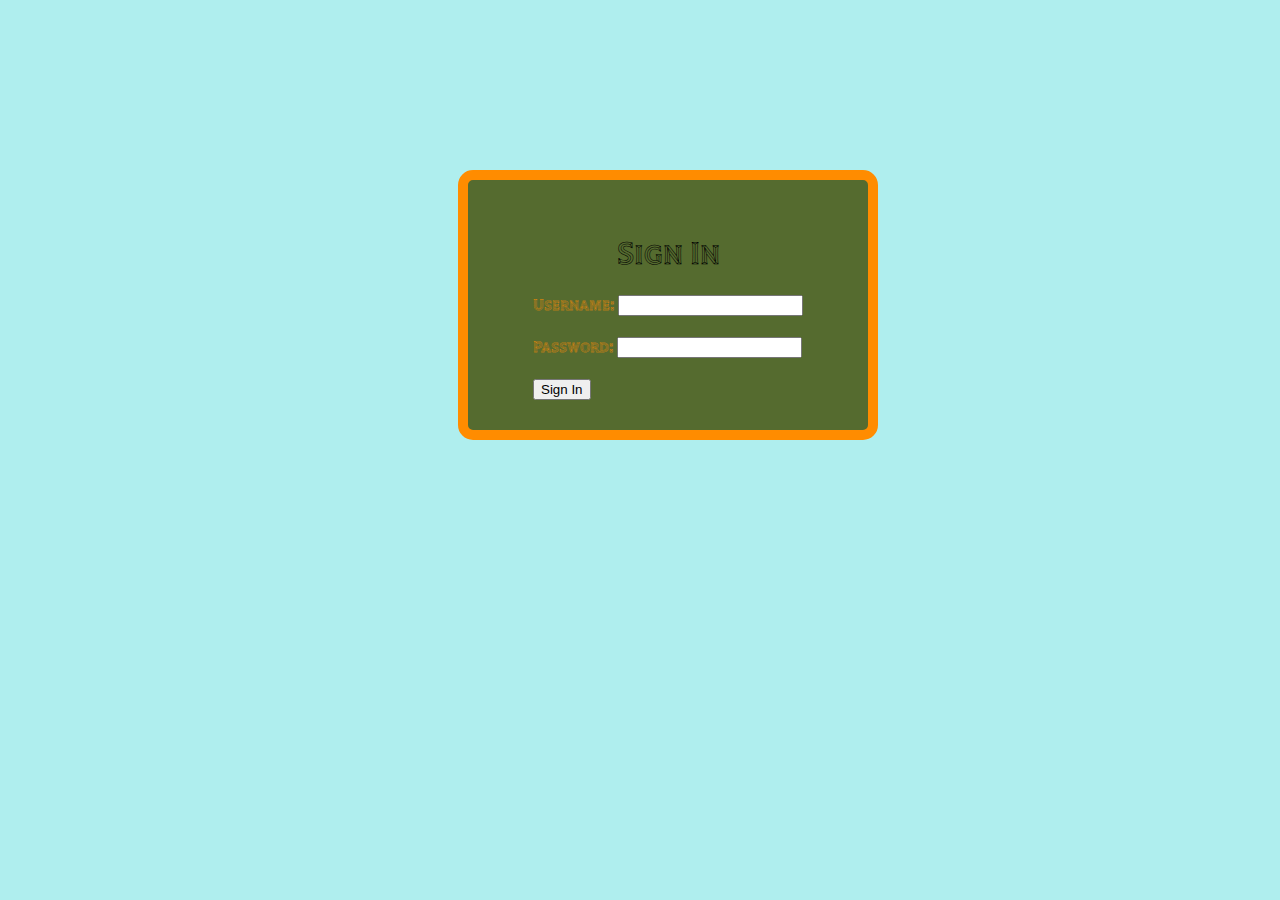
==== signin.html @ 76b7596c "form-first-commit" ====
<!DOCTYPE html>
<html lang="en">

<head>
    <meta charset="UTF-8">
    <meta name="viewport" content="width=device-width, initial-scale=1.0">
    <title>Sign-In</title>
    <link href="https://cdn.jsdelivr.net/npm/bootstrap@5.3.0/dist/css/bootstrap.min.css" rel="stylesheet" integrity="sha384-9ndCyUaIbzAi2FUVXJi0CjmCapSmO7SnpJef0486qhLnuZ2cdeRhO02iuK6FUUVM" crossorigin="anonymous">
    <link rel="preconnect" href="https://fonts.googleapis.com">
    <link rel="preconnect" href="https://fonts.gstatic.com" crossorigin>
    <link href="https://fonts.googleapis.com/css2?family=Roboto&family=Tilt+Prism&display=swap" rel="stylesheet">
    <link rel="stylesheet" href="./signin.css">
</head>

<body>
    <div class="container">
        <form id="signin-form">
            <h1 class="heading1">Sign In</h1>
            <label for="username">Username:</label>
            <input type="text" id="username" name="username" required><br><br>

            <label for="password">Password:</label>
            <input type="password" id="password" name="password" required><br><br>

            <input type="submit" value="Sign In">
        </form>
    </div>
    <script src="https://cdn.jsdelivr.net/npm/bootstrap@5.3.0/dist/js/bootstrap.bundle.min.js" integrity="sha384-geWF76RCwLtnZ8qwWowPQNguL3RmwHVBC9FhGdlKrxdiJJigb/j/68SIy3Te4Bkz" crossorigin="anonymous"></script>
    <script src="./form.js"></script>
</body>

</html>
---- signin.css ----
body {
    background-color: paleturquoise;
}

.container {
    font-family: Tilt Prism;
    border-width: 10px;
    border-style: solid;
    border-radius: 15px;
    background-color: darkolivegreen;
    display: flex;
    align-items: center;
    justify-content: center;
    color: darkorange;
    height: 250px;
    width: 400px;
    margin-top: 170px;
    margin-left: 450px;
}
.heading1{
    text-align: center;
    color: black;
}



@media (max-width: 600px) {
    .container{
        margin-left: auto;
        margin-top: 200px;
    }
}
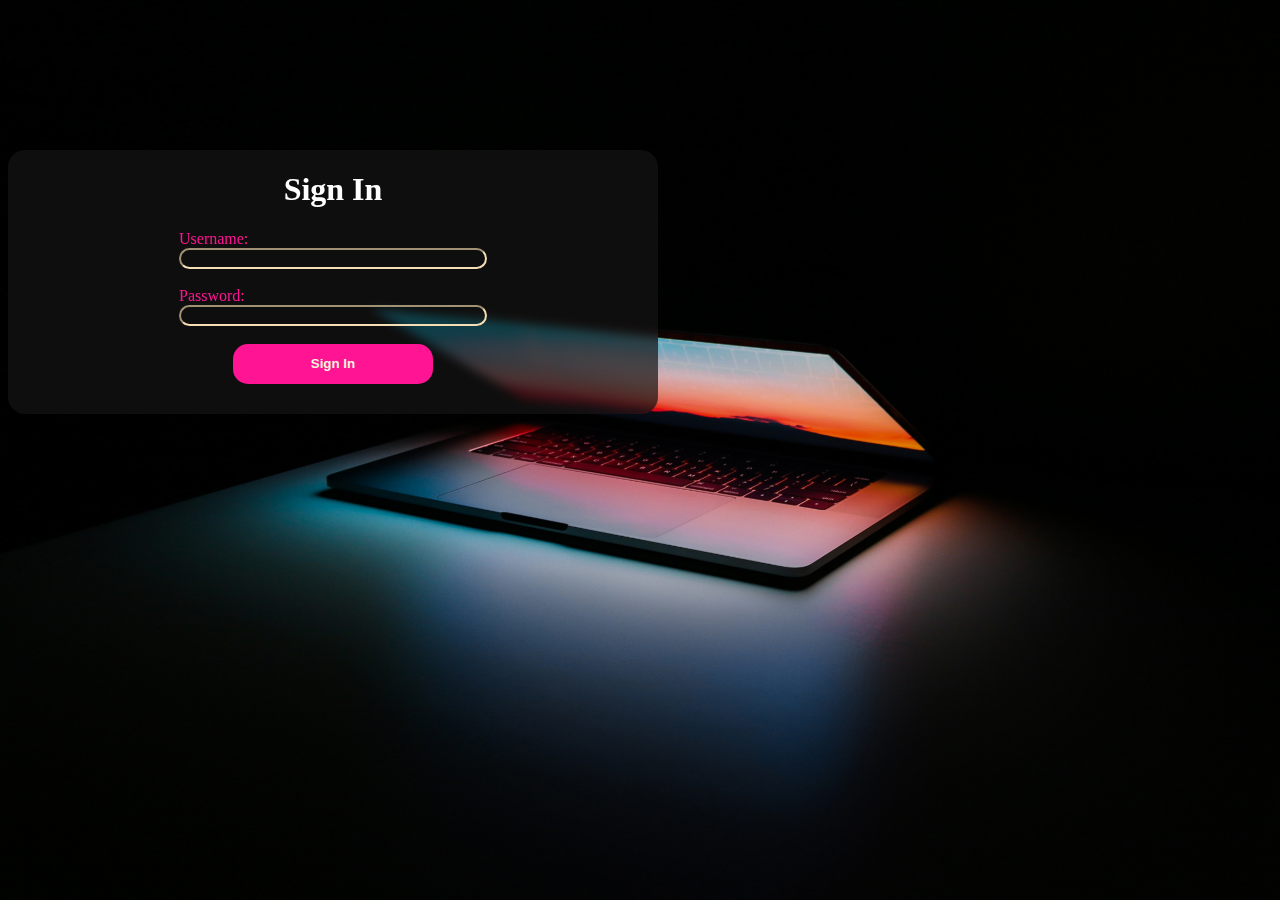
==== commit bbd582e3: "changes to the colour and pic" ====
--- a/signin.html
+++ b/signin.html
@@ -5,7 +5,8 @@
     <meta charset="UTF-8">
     <meta name="viewport" content="width=device-width, initial-scale=1.0">
     <title>Sign-In</title>
-    <link href="https://cdn.jsdelivr.net/npm/bootstrap@5.3.0/dist/css/bootstrap.min.css" rel="stylesheet" integrity="sha384-9ndCyUaIbzAi2FUVXJi0CjmCapSmO7SnpJef0486qhLnuZ2cdeRhO02iuK6FUUVM" crossorigin="anonymous">
+    <link href="https://cdn.jsdelivr.net/npm/bootstrap@5.3.0/dist/css/bootstrap.min.css" rel="stylesheet"
+        integrity="sha384-9ndCyUaIbzAi2FUVXJi0CjmCapSmO7SnpJef0486qhLnuZ2cdeRhO02iuK6FUUVM" crossorigin="anonymous">
     <link rel="preconnect" href="https://fonts.googleapis.com">
     <link rel="preconnect" href="https://fonts.gstatic.com" crossorigin>
     <link href="https://fonts.googleapis.com/css2?family=Roboto&family=Tilt+Prism&display=swap" rel="stylesheet">
@@ -16,16 +17,20 @@
     <div class="container">
         <form id="signin-form">
             <h1 class="heading1">Sign In</h1>
-            <label for="username">Username:</label>
-            <input type="text" id="username" name="username" required><br><br>
+            <label for="username">Username:</label><br>
+            <input type="text" id="username" name="username" class="input-line" required><br><br>
 
-            <label for="password">Password:</label>
-            <input type="password" id="password" name="password" required><br><br>
+            <label for="password">Password:</label><br>
+            <input type="password" id="password" name="password" class="input-line" required><br><br>
 
-            <input type="submit" value="Sign In">
+            <div class="buton1">
+                <button type="submit" value="Sign-In" class="buton">Sign In</button>
+            </div>
         </form>
     </div>
-    <script src="https://cdn.jsdelivr.net/npm/bootstrap@5.3.0/dist/js/bootstrap.bundle.min.js" integrity="sha384-geWF76RCwLtnZ8qwWowPQNguL3RmwHVBC9FhGdlKrxdiJJigb/j/68SIy3Te4Bkz" crossorigin="anonymous"></script>
+    <script src="https://cdn.jsdelivr.net/npm/bootstrap@5.3.0/dist/js/bootstrap.bundle.min.js"
+        integrity="sha384-geWF76RCwLtnZ8qwWowPQNguL3RmwHVBC9FhGdlKrxdiJJigb/j/68SIy3Te4Bkz"
+        crossorigin="anonymous"></script>
     <script src="./form.js"></script>
 </body>
 
--- a/signin.css
+++ b/signin.css
@@ -1,32 +1,89 @@
 body {
-    background-color: paleturquoise;
+    background-image: url('./imgs/laptoptechimg.jpg');
+    background-size: cover;
 }
 
 .container {
-    font-family: Tilt Prism;
-    border-width: 10px;
-    border-style: solid;
-    border-radius: 15px;
-    background-color: darkolivegreen;
+    border-radius: 17px;
+    background-color: rgba(22, 20, 20, 0.7);
+    backdrop-filter: blur(5px);
+    -webkit-backdrop-filter: blur(5px);
     display: flex;
     align-items: center;
     justify-content: center;
-    color: darkorange;
-    height: 250px;
-    width: 400px;
-    margin-top: 170px;
-    margin-left: 450px;
+    color: deeppink;
+    margin-top: 150px;
+    width: 650px;
 }
-.heading1{
+
+.heading1 {
     text-align: center;
-    color: black;
+    color: white !important;
+}
+
+.buton {
+    background-color: deeppink;
+    border-radius: 15px;
+    width: 200px;
+    height: 40px;
+    margin-bottom: 30px;
+    font-weight: bolder;
+    color: beige;
+    border: none;
+}
+
+.buton1 {
+    display: flex;
+    align-items: center !important;
+    justify-content: center !important;
+}
+
+.buton:hover {
+    background-color: orange;
+}
+
+.input-line {
+    width: 300px;
+    border-radius: 15px;
+    background-color: transparent;
+    border-color: wheat;
+    color: deeppink;
 }
 
 
+@media (max-width: 600px) {
+    .container {
+        margin-left: auto;
+        /* margin-top: 50px; */
+        width: 300px;
+        margin-bottom: 100px;
 
-@media (max-width: 600px) {
-    .container{
-        margin-left: auto;
-        margin-top: 200px;
+    }
+
+    body {
+        background-image: url('./imgs/laptoptechimg.jpg');
+        background-size: cover;
+        /* background-repeat: no-repeat; */
+        background-position: center;
+        max-width: 100%;
+        max-height: 100% !important;
+        /* min-height: 10vh; */
+    }
+
+    .input-line {
+        width: 200px;
+    }
+
+}
+
+@media (max-width: 760px) {
+    .container {
+        margin-top: 230px;
+    }
+    body{
+        background-repeat: no-repeat !important;
+        background-size: cover;
+        background-position: center;
+        min-height: 75vh !important;
     }
 }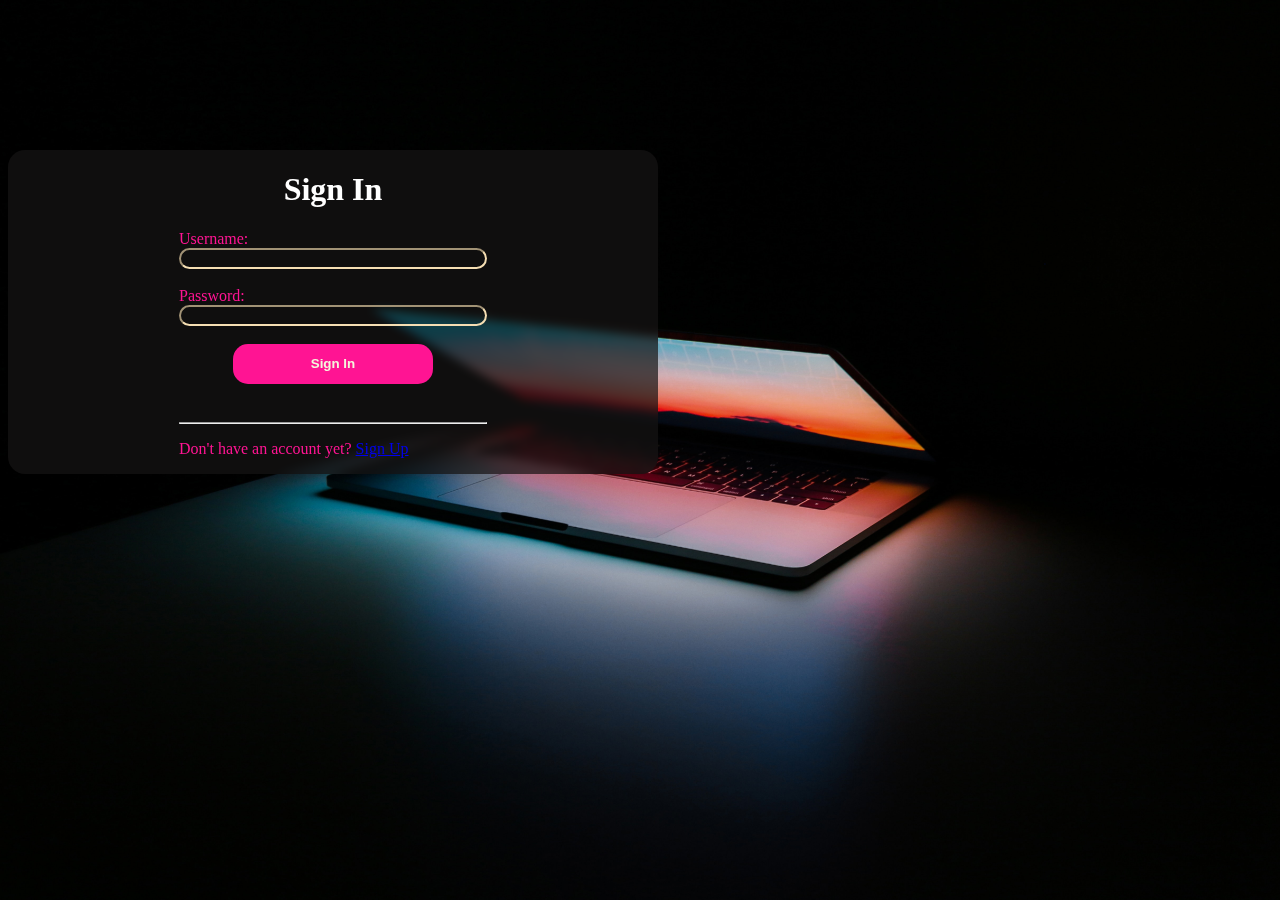
==== commit 6446dd18: "added" ====
--- a/signin.html
+++ b/signin.html
@@ -24,8 +24,10 @@
             <input type="password" id="password" name="password" class="input-line" required><br><br>
 
             <div class="buton1">
-                <button type="submit" value="Sign-In" class="buton">Sign In</button>
+                <button type="submit" value="Sign-In" class="buton">Sign In</button><br><br>
             </div>
+            <hr>
+            <p>Don't have an account yet? <a href="index.html">Sign Up</a></p>
         </form>
     </div>
     <script src="https://cdn.jsdelivr.net/npm/bootstrap@5.3.0/dist/js/bootstrap.bundle.min.js"
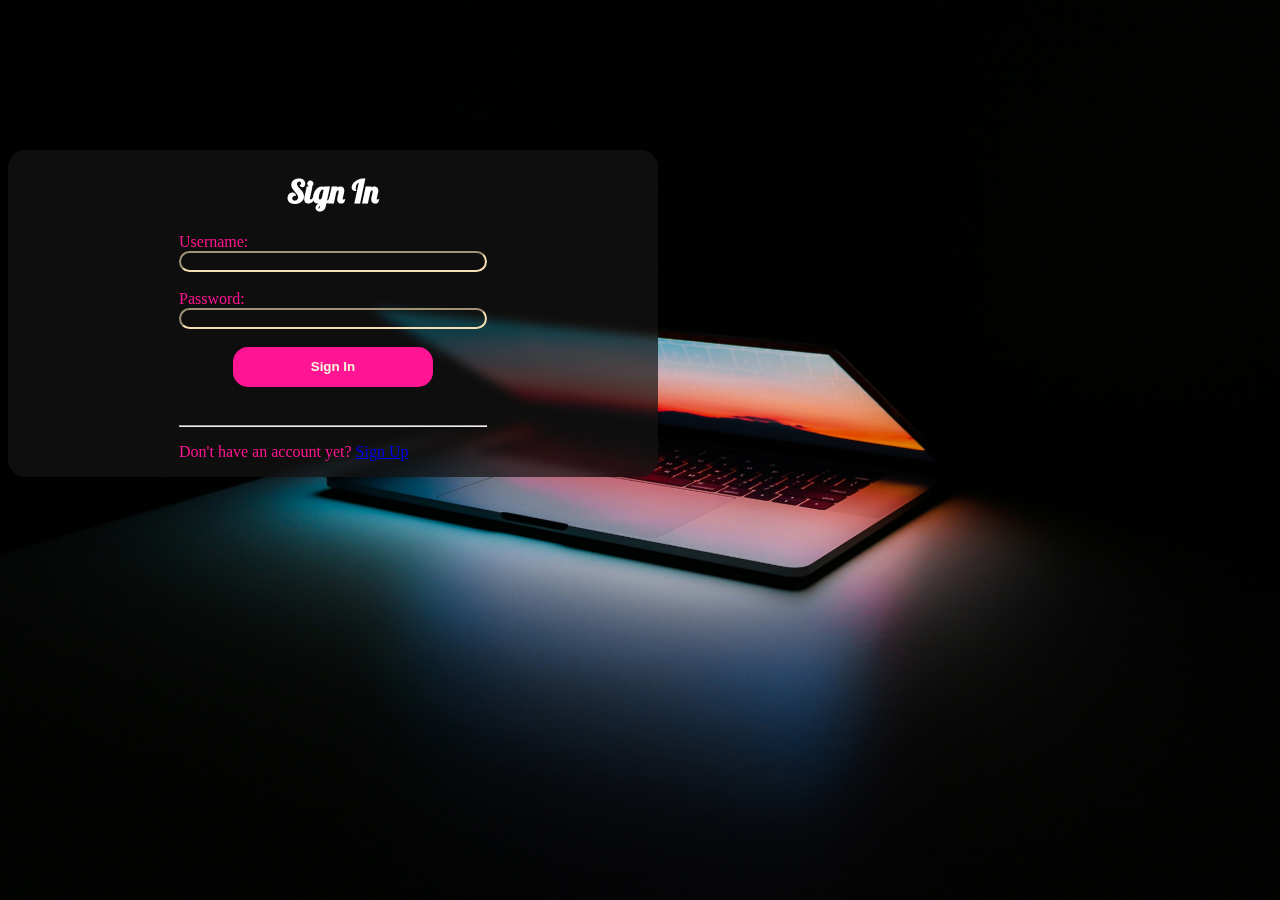
==== commit 26c9244b: "fonts and width" ====
--- a/signin.html
+++ b/signin.html
@@ -7,9 +7,9 @@
     <title>Sign-In</title>
     <link href="https://cdn.jsdelivr.net/npm/bootstrap@5.3.0/dist/css/bootstrap.min.css" rel="stylesheet"
         integrity="sha384-9ndCyUaIbzAi2FUVXJi0CjmCapSmO7SnpJef0486qhLnuZ2cdeRhO02iuK6FUUVM" crossorigin="anonymous">
-    <link rel="preconnect" href="https://fonts.googleapis.com">
-    <link rel="preconnect" href="https://fonts.gstatic.com" crossorigin>
-    <link href="https://fonts.googleapis.com/css2?family=Roboto&family=Tilt+Prism&display=swap" rel="stylesheet">
+        <link rel="preconnect" href="https://fonts.googleapis.com">
+        <link rel="preconnect" href="https://fonts.gstatic.com" crossorigin>
+        <link href="https://fonts.googleapis.com/css2?family=Lobster&family=Roboto&family=Tilt+Prism&display=swap" rel="stylesheet">
     <link rel="stylesheet" href="./signin.css">
 </head>
 
--- a/signin.css
+++ b/signin.css
@@ -19,6 +19,7 @@
 .heading1 {
     text-align: center;
     color: white !important;
+    font-family: Lobster;
 }
 
 .buton {
@@ -36,6 +37,7 @@
     display: flex;
     align-items: center !important;
     justify-content: center !important;
+    font-family: Lobster;
 }
 
 .buton:hover {
@@ -71,7 +73,7 @@
     }
 
     .input-line {
-        width: 200px;
+        width: 250px;
     }
 
 }
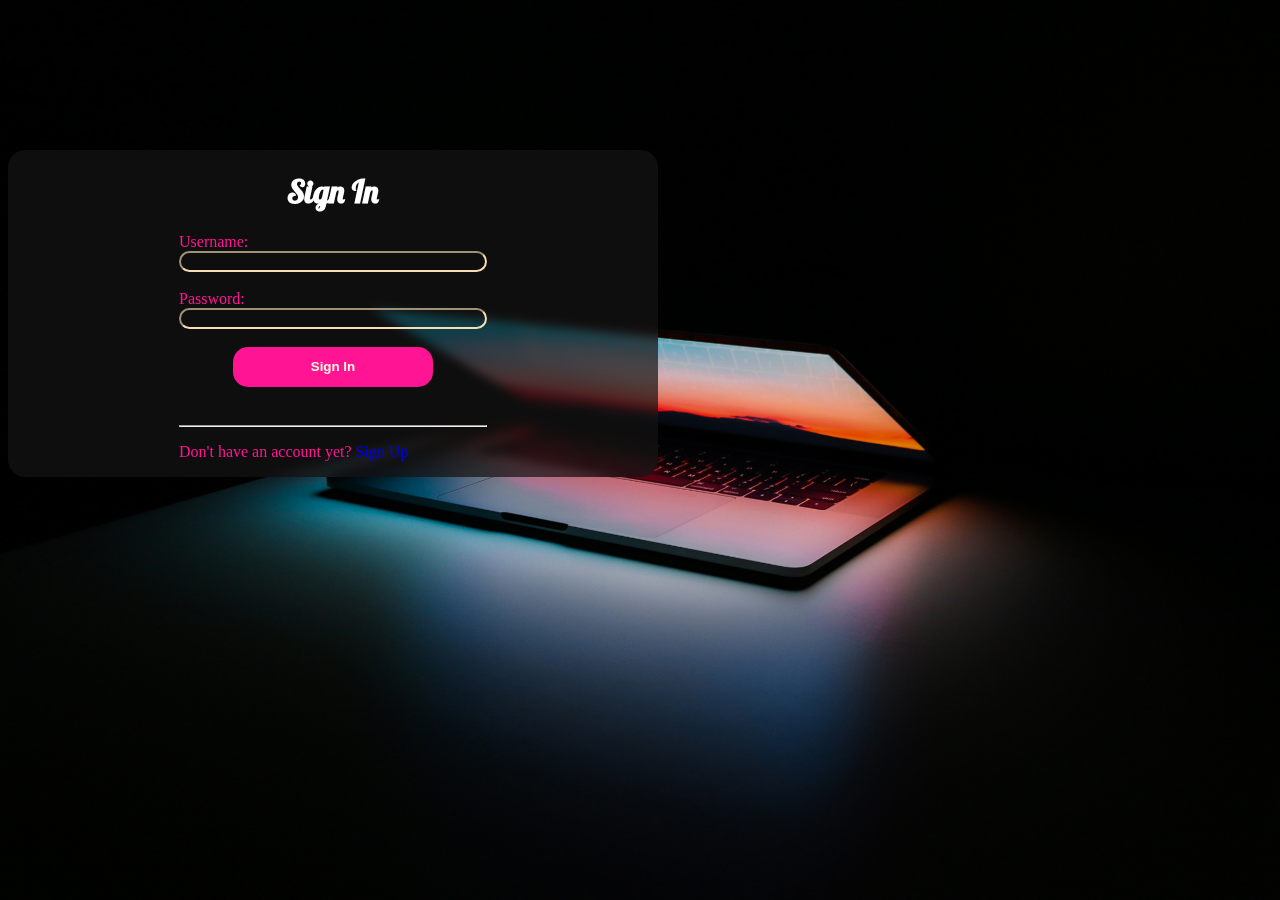
==== commit 650ce6b7: "changed decor" ====
--- a/signin.html
+++ b/signin.html
@@ -27,7 +27,7 @@
                 <button type="submit" value="Sign-In" class="buton">Sign In</button><br><br>
             </div>
             <hr>
-            <p>Don't have an account yet? <a href="index.html">Sign Up</a></p>
+            <p>Don't have an account yet? <a href="index.html" class="al">Sign Up</a></p>
         </form>
     </div>
     <script src="https://cdn.jsdelivr.net/npm/bootstrap@5.3.0/dist/js/bootstrap.bundle.min.js"
--- a/signin.css
+++ b/signin.css
@@ -51,6 +51,17 @@
     border-color: wheat;
     color: deeppink;
 }
+.al{
+    text-decoration: none;
+}
+
+
+
+
+
+
+
+
 
 
 @media (max-width: 600px) {
